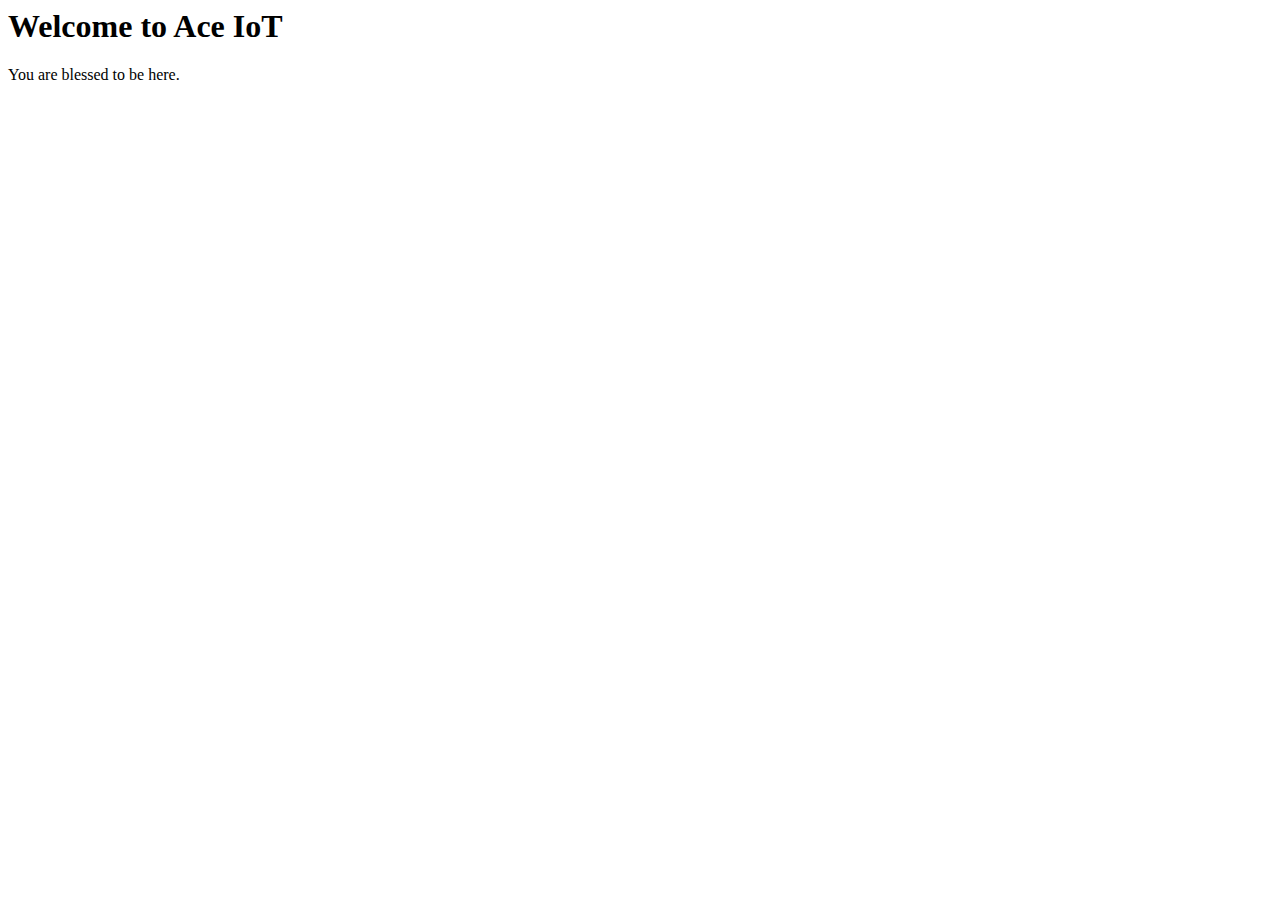
==== data/static/index.html @ fb68c127 "added static folder and SPIFFS plugin" ====
<html lang="en">
<head>
  <meta charset="UTF-8">
  <meta http-equiv="X-UA-Compatible" content="IE=edge">
  <meta name="viewport" content="width=device-width, initial-scale=1.0">
  <title>Ace Iot Device</title>
</head>
<body>
  <h1>Welcome to Ace IoT</h1>
  <p>You are blessed to be here.</p>
</body>
</html>
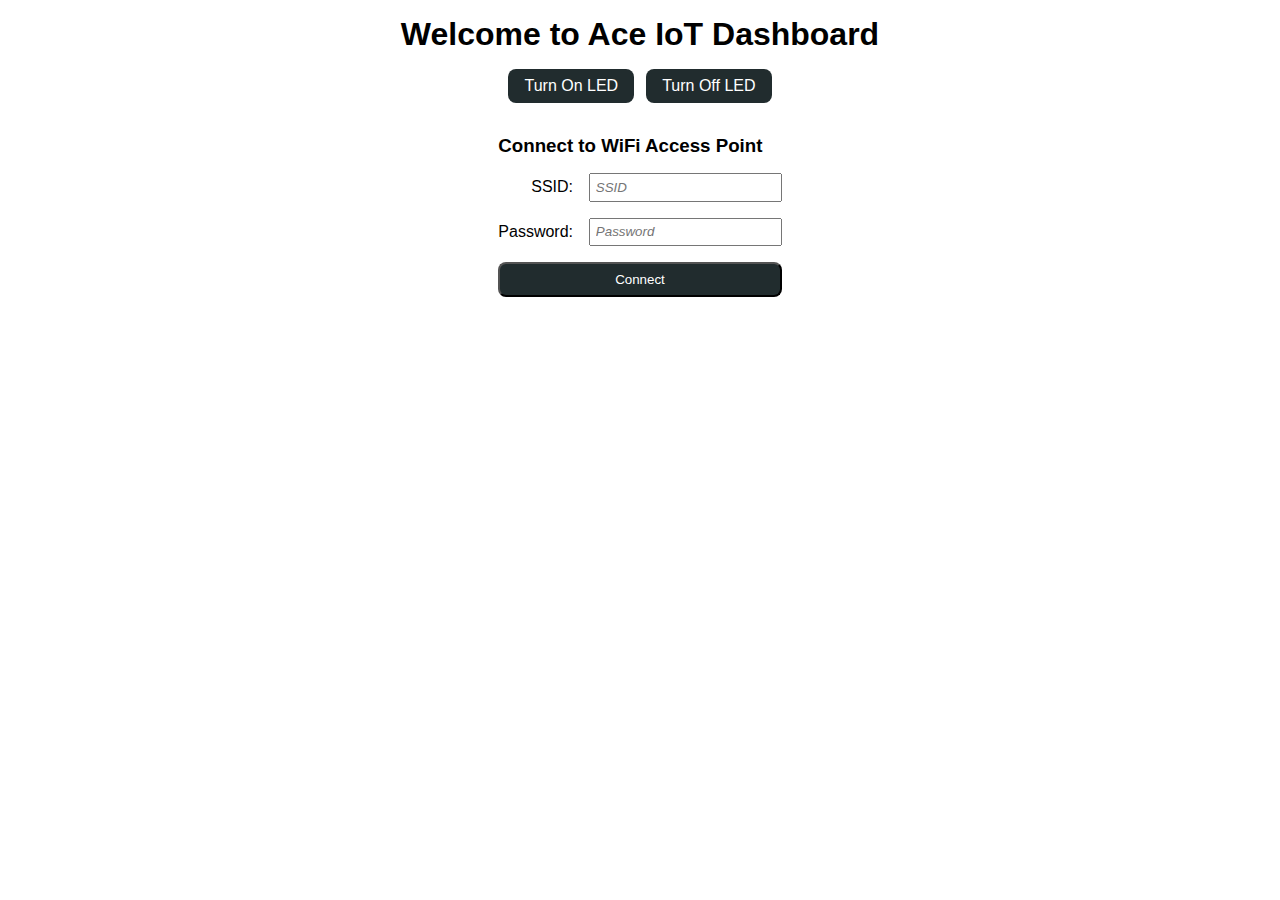
==== commit d7cb2a6d: "WIP: Adding wifi manager" ====
--- a/data/static/index.html
+++ b/data/static/index.html
@@ -3,10 +3,35 @@
   <meta charset="UTF-8">
   <meta http-equiv="X-UA-Compatible" content="IE=edge">
   <meta name="viewport" content="width=device-width, initial-scale=1.0">
+  <link type="text/css" rel="stylesheet" href="styles.css">
   <title>Ace Iot Device</title>
 </head>
 <body>
-  <h1>Welcome to Ace IoT</h1>
-  <p>You are blessed to be here.</p>
+  <main>
+    <h1>Welcome to Ace IoT Dashboard</h1>
+    <div class="state-actions">
+      <a href="/state?v=0">Turn On LED</a>
+      <a href="/state?v=1">Turn Off LED</a>
+    </div>
+    <form action="/connect" class="wifi-form">
+      <h3>Connect to WiFi Access Point</h3>
+      <div class="wifi-form-container">
+        <div class="wifi-form-label">
+          <label for="ssid">SSID: </label>
+        </div>
+        <div class="wifi-form-input">
+          <input type="text" id="ssid" name="ssid" placeholder="SSID" required>
+        </div>
+        <div class="wifi-form-label">
+          <label for="password">Password: </label>
+        </div>
+        <div class="wifi-form-input">
+          <input type="text" id="password" name="password" placeholder="Password" required minlength="8">
+        </div>
+      </div>
+      <button type="submit">Connect</button>
+    </form>
+  </main>
+  <script defer src="index.js"></script>
 </body>
 </html>--- a/data/static/styles.css
+++ b/data/static/styles.css
@@ -0,0 +1,70 @@
+* {
+  box-sizing: border-box;
+  padding: 0;
+  margin: 0;
+}
+
+:root {
+  font-family: Arial, Helvetica, sans-serif;
+  --primary-bg-color: #212c2e; 
+}
+
+main {
+  display: flex;
+  align-items: center;
+  flex-direction: column;
+  gap: 16px;
+  width: 100%;
+  padding: 16px;
+}
+
+.state-actions {
+  display: flex;
+  justify-content: center;
+  gap: 12px;
+}
+
+.state-actions a {
+  text-decoration: none;
+  background-color: var(--primary-bg-color);
+  color: white;
+  border-radius: 8px;
+  padding: 0.5rem 1rem
+}
+
+.wifi-form {
+  display: flex;
+  flex-direction: column;
+  gap: 16px;
+  margin-top: 1rem;
+}
+
+.wifi-form-container {
+  display: grid;
+  grid-template-columns: 1fr auto;
+  gap: 16px;
+}
+
+.wifi-form-label {
+  display: flex;
+  justify-content: flex-end;
+  align-items: center;
+}
+
+.wifi-form-input input {
+  padding: 0.3rem;
+  outline-width: 1px;
+  font-weight: 600;
+}
+
+.wifi-form-input input::placeholder {
+  font-weight: normal;
+  font-style: italic;
+}
+
+.wifi-form button[type="submit"] {
+  padding: 0.5rem;
+  background-color: var(--primary-bg-color);
+  color: white;
+  border-radius: 8px;
+}